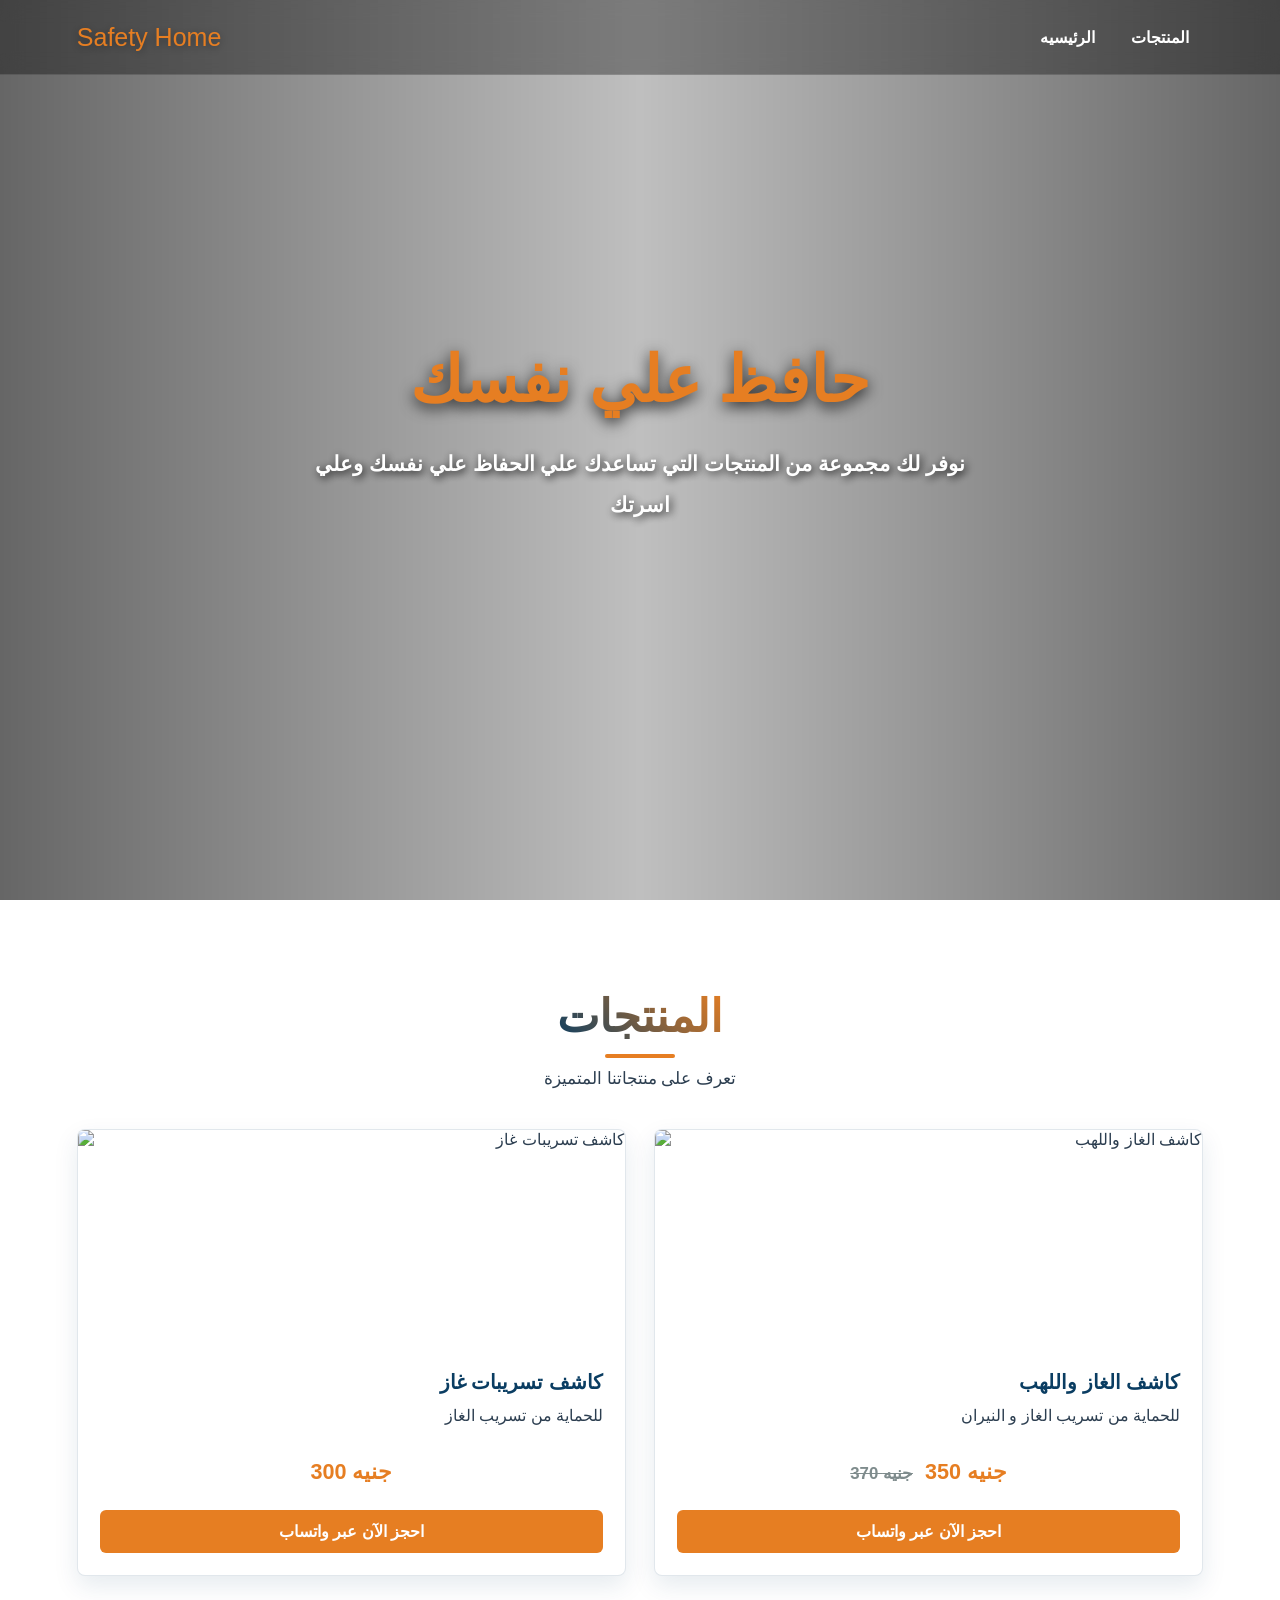
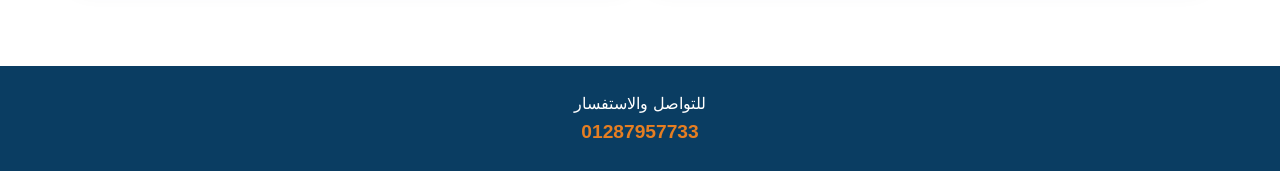
==== index.html @ 970e342b "First commit: add project files" ====
<!DOCTYPE html>
<html lang="en">
<head>
    <meta charset="UTF-8">
    <meta name="viewport" content="width=device-width, initial-scale=1.0">
    <title>protect your self</title>
    <script src="script.js"></script>
    <link rel="stylesheet" href="style.css">

</head>
<body>
    <!-- <============NAVBAR====================> -->
    <header class="navbar">
        <div class="logo">
            Safety Home
        </div>
        <nav>
            <a href="#home">الرئيسيه</a>
            <a href="#product">المنتجات</a>
        </nav>
    </header>
<!-- <========================HOME====================> --> 
<section id="home" class="hero">

    <!-- Slider -->
    <div class="slider-container">

        <div
            class="slide active"
            style="background-image: url('photos/photo_5861603114991948092_y.jpg');">
        </div>

        <div
            class="slide"
            style="background-image: url('photos/ChatGPT Image.png');">
        </div>

        <div
            class="slide"
            style="background-image: url('photos/Gemini_Generated_Image.jpg');">
        </div>

    </div>


    <!-- طبقة شفافة فوق الصور -->
    <div class="hero-overlay"></div>


    <!-- محتوى الـHero -->
    <div class="hero-content">

        <h1>
           حافظ علي نفسك
        </h1>

        <p id="home_page">
            نوفر لك مجموعة من المنتجات التي تساعدك علي الحفاظ علي نفسك وعلي اسرتك 
        </p>

        <!-- <button
            class="cta-btn"
            onclick="bookNow()">
            احجز رحلتك الآن
        </button> -->

    </div>

</section>
<section id="product" class="services-section">
    <div class="products-container">
        <h2>المنتجات</h2>
        <p>تعرف على منتجاتنا المتميزة</p>
        <div class="products-grid">


<!-- 1 -->
        <article class="product-card product-details-trigger" data-details-modal="gas-detector-details" tabindex="0" role="button" aria-label="عرض تفاصيل كاشف تسريبات الغاز">
            <div class="image-box">
                <!-- بدون target="_blank" لكي تفتح في نفس الصفحة -->
                
                    <img class="product-image"
                        src="photos/photo_5861603114991948090_y.jpg"
                        alt="كاشف تسريبات غاز"
                    >
                
            </div>
            <h3>كاشف تسريبات غاز</h3>
            <p>للحماية من تسريب الغاز </p>
            <p class="product-price">300 جنيه</p>
            <button class="booking-button" type="button" data-product="كاشف تسريبات غاز ">
                احجز الآن عبر واتساب
            </button>
        </article>


<!-- 2 -->
        <article class="product-card product-details-trigger" data-details-modal="flame-detector-details" tabindex="0" role="button" aria-label="عرض تفاصيل كاشف الغاز واللهب">
            <div class="image-box">
                <!-- بدون target="_blank" لكي تفتح في نفس الصفحة -->

                    <img class="product-image"
                        src="https://i.pinimg.com/736x/ba/60/87/ba6087c683b5eb94bdec469730662aa5.jpg"
                        alt="كاشف الغاز واللهب"
                    >
            
            </div>
            <h3>كاشف الغاز واللهب</h3>
            <p>للحماية من تسريب الغاز و النيران</p>
            <p class="product-price" dir="rtl">
                <span class="current-price" dir="ltr">350 جنيه</span>
                <del class="old-price" dir="ltr">370 جنيه</del>
            </p>

            <button class="booking-button" type="button" data-product="كاشف تسريبات غاز و اللهب">
                احجز الآن عبر واتساب
            </button>
        </article>

<!-- 3   مؤجل-->
<!--
 <div>
        <article class="product-card">
            <div class="image-box">
                <a href="cars/cars_expensive.html">
                    <img class="product-image"
                        src="https://i.pinimg.com/736x/ba/60/87/ba6087c683b5eb94bdec469730662aa5.jpg"
                        alt="سيارات فخمة"
                    >
                </a>
            </div>
            <h3>كاشف تسريبات غاز</h3>
            <p>مكيفة، سائق محترف، وتوصيل من وإلى المطار.</p>
            <button class="booking-button" type="button" data-product="كاشف تسريبات غاز">
                احجز الآن عبر واتساب
            </button>
        </article>



        <article class="product-card">
            <div class="image-box">
                <a href="cars/cars_expensive.html">
                    <img class="product-image"
                        src="https://i.pinimg.com/736x/ba/60/87/ba6087c683b5eb94bdec469730662aa5.jpg"
                        alt="سيارات فخمة"
                    >
                </a>
            </div>
            <h3>سيارات سيدان فخمة</h3>
            <p>مكيفة، سائق محترف، وتوصيل من وإلى المطار.</p>
            <button class="booking-button" type="button" data-product="سيارات سيدان فخمة">
                احجز الآن عبر واتساب
            </button>
        </article>



        <article class="product-card">
            <div class="image-box">
                <a href="cars/cars_expensive.html">
                    <img class="product-image"
                        src="https://i.pinimg.com/736x/ba/60/87/ba6087c683b5eb94bdec469730662aa5.jpg"
                        alt="سيارات فخمة"
                    >
                </a>
            </div>
            <h3>سيارات سيدان فخمة</h3>
            <p>مكيفة، سائق محترف، وتوصيل من وإلى المطار.</p>
            <button class="booking-button" type="button" data-product="سيارات سيدان فخمة">
                احجز الآن عبر واتساب
            </button>
        </article>


        <article class="product-card">
            <div class="image-box">
                <a href="cars/cars_expensive.html">
                    <img class="product-image"
                        src="https://i.pinimg.com/736x/ba/60/87/ba6087c683b5eb94bdec469730662aa5.jpg"
                        alt="سيارات فخمة"
                    >
                </a>
            </div>
            <h3>سيارات سيدان فخمة</h3>
            <p>مكيفة، سائق محترف، وتوصيل من وإلى المطار.</p>
            <button class="booking-button" type="button" data-product="سيارات سيدان فخمة">
                احجز الآن عبر واتساب
            </button>
        </article>
        </div>
    -->
        </div>
    </div>
</section>

<div class="product-modal" id="gas-detector-details" hidden>
    <div class="product-modal-content" role="dialog" aria-modal="true" aria-labelledby="details-title">
        <button class="modal-close" type="button" aria-label="إغلاق">&times;</button>
        <h2 id="details-title">تفاصيل كاشف تسريبات الغاز</h2>
        <div class="details-images">
            <img class="details-image" src="photos/photo_5861603114991948092_y.jpg" alt="كاشف تسريبات الغاز">
            <img class="details-image" src="photos/photo_5861603114991948091_y.jpg" alt="كاشف تسريبات الغاز">
            <img class="details-image" src="photos/photo_5861603114991948088_y.jpg" alt="كاشف تسريبات الغاز">
        </div>
        <p class="details-description">
            هذا المنتج مصمم للكشف عن تسريبات الغاز في المنزل أو المكتب، ويساعد في الحماية من المخاطر الناتجة عن التسريب.
            <br>
            إذا كنت تحتاج إلى إضافة أي ميزة أو تعديل، يمكنك طلب ما تريده، وإن شاء الله سننفذه لك.
        </p>
        
        <button class="booking-button" type="button" data-product="كاشف تسريبات غاز">احجز الآن عبر واتساب</button>
    </div>
</div>

<div class="product-modal" id="flame-detector-details" hidden>
    <div class="product-modal-content" role="dialog" aria-modal="true" aria-labelledby="flame-details-title">
        <button class="modal-close" type="button" aria-label="إغلاق">&times;</button>
        <h2 id="flame-details-title">تفاصيل كاشف الغاز واللهب</h2>
        <div class="details-images">
            <img class="details-image" src="photos/photo_5861603114991948090_y.jpg" alt="كاشف الغاز واللهب">
            <img class="details-image" src="photos/photo_5861603114991948091_y.jpg" alt="كاشف الغاز واللهب">
            <img class="details-image" src="photos/photo_5861603114991948088_y.jpg" alt="كاشف الغاز واللهب">
        </div>
        <p class="details-description">
            هذا المنتج يساعد على اكتشاف تسريبات الغاز ووجود اللهب، مما يوفر حماية إضافية للمنزل والأسرة.
            <br>
            إذا كنت تحتاج إلى إضافة أي ميزة أو تعديل، يمكنك طلب ما تريده، وإن شاء الله سننفذه لك.
  
        </p>
        <button class="booking-button" type="button" data-product="كاشف الغاز واللهب">احجز الآن عبر واتساب</button>
    </div>
</div>






<footer>
    <p>للتواصل والاستفسار</p>
    <a href="tel:+201287957733">01287957733</a>
</footer>



</body>
</html>
---- style.css ----
:root {
    --primary-blue: #0A3D62;
    --primary-dark: #062A43;
    --accent-orange: #E67E22;
    --text-dark: #2C3E50;
    --bg-white: #FFFFFF;
    --transition: all 0.35s ease;
}

/* =========================================================
   1. Global Reset and Base Styles
========================================================= */

* {
    margin: 0;
    padding: 0;
    box-sizing: border-box;
}

html {
    scroll-behavior: smooth;
    scroll-padding-top: 80px;
}

body {
    font-family: 'Cairo', sans-serif;
    background-color: var(--bg-white);
    color: var(--text-dark);
    overflow-x: hidden;
}

/* =========================================================
   2. Navbar
========================================================= */

.navbar {
    position: fixed;
    top: 0;
    left: 0;
    z-index: 1000;
    width: 100%;
    min-height: 75px;
    padding: 12px 6%;
    display: flex;
    align-items: center;
    justify-content: space-between;
    background: rgba(0, 0, 0, 0.35);
    backdrop-filter: blur(10px);
    -webkit-backdrop-filter: blur(10px);
    border-bottom: 1px solid rgba(255, 255, 255, 0.12);
    transition: var(--transition);
}

@font-face {
    font-family: 'HijonHigh';
    src: url('font/mcs-hijon-high.ttf') format('truetype');
}

.logo {
    font-family: 'HijonHigh', sans-serif;
    font-size: 25px;
    color: var(--accent-orange);
    text-shadow: 0 2px 10px rgba(0, 0, 0, 0.4);
}

.navbar nav {
    display: flex;
    align-items: center;
    gap: 8px;
}

.navbar nav a {
    position: relative;
    padding: 8px 14px;
    color: white;
    font-size: 16px;
    font-weight: 600;
    text-decoration: none;
    transition: var(--transition);
}

.navbar nav a::after {
    content: "";
    position: absolute;
    right: 50%;
    bottom: 0;
    width: 0;
    height: 2px;
    background: var(--accent-orange);
    transform: translateX(50%);
    transition: var(--transition);
}

.navbar nav a:hover {
    color: var(--accent-orange);
    transform: translateY(-2px);
}

.navbar nav a:hover::after {
    width: 70%;
}

/* =========================================================
   3. Hero and Image Slider
========================================================= */

.hero {
    position: relative;
    width: 100%;
    height: 100vh;
    min-height: 650px;
    display: flex;
    align-items: center;
    justify-content: center;
    overflow: hidden;
    color: white;
    text-align: center;
}

.slider-container,
.slide,
.hero-overlay {
    position: absolute;
    inset: 0;
    width: 100%;
    height: 100%;
}

.slider-container {
    z-index: 0;
}

.slide {
    background-size: cover;
    background-position: center;
    opacity: 0;
    transform: scale(1.05);
    animation: heroSlideshow 36s infinite;
    will-change: opacity, transform;
}

/* Slider image order */
.slide:nth-child(1) {
    background-image: url("photos/photo_5861603114991948092_y.jpg");
    animation-delay: 0s;
}

.slide:nth-child(2) {
    background-image: url("photos/ChatGPT Image.png");
    animation-delay: 12s;
}

.slide:nth-child(3) {
    background-image: url("photos/Gemini_Generated.jpg");
    animation-delay: 24s;
}

.hero-overlay {
    z-index: 1;
    background: linear-gradient(
        90deg,
        rgba(0, 0, 0, 0.60),
        rgba(0, 0, 0, 0.25),
        rgba(0, 0, 0, 0.60)
    );
}

@keyframes heroSlideshow {
    0% {
        opacity: 1;
        transform: scale(1.05);
    }

    5%,
    30% {
        opacity: 1;
    }

    30% {
        transform: scale(1);
    }

    36%,
    100% {
        opacity: 0;
    }

    36% {
        transform: scale(1.05);
    }
}

/* Hero text */
.hero-content {
    position: relative;
    z-index: 2;
    width: min(850px, 90%);
    padding: 30px;
}

.hero-content h1 {
    margin-bottom: 20px;
    color: var(--accent-orange);
    font-size: clamp(2.3rem, 5vw, 4.5rem);
    font-weight: 800;
    line-height: 1.3;
    text-shadow: 0 4px 15px rgba(0, 0, 0, 0.8);
    animation: heroTitle 1s ease forwards;
}

.hero-content #home_page {
    max-width: 700px;
    margin: 0 auto 35px;
    color: white;
    font-size: clamp(1rem, 2vw, 1.3rem);
    font-weight: 600;
    line-height: 2;
    text-shadow: 2px 2px 8px rgba(0, 0, 0, 0.9);
}

@keyframes heroTitle {
    from {
        opacity: 0;
        transform: translateY(30px);
    }

    to {
        opacity: 1;
        transform: translateY(0);
    }
}

/* =========================================================
   4. Optional CTA Button
========================================================= */

.cta-btn {
    position: relative;
    overflow: hidden;
    padding: 15px 35px;
    border: 0;
    border-radius: 50px;
    outline: 0;
    background: var(--accent-orange);
    color: var(--primary-dark);
    font: 800 18px 'Cairo', sans-serif;
    cursor: pointer;
    box-shadow: 0 8px 25px rgba(0, 0, 0, 0.3);
    transition: var(--transition);
}

.cta-btn:hover {
    background: #F39C12;
    transform: translateY(-4px) scale(1.03);
}

/* =========================================================
   5. Products Section
========================================================= */

.services-section {
    padding: 90px 6%;
    background: var(--bg-white);
    text-align: center;
}

.products-container {
    max-width: 1180px;
    margin: 0 auto;
}

.services-section h2 {
    position: relative;
    display: inline-block;
    margin-bottom: 55px;
    background: linear-gradient(45deg, var(--primary-blue), var(--accent-orange));
    background-clip: text;
    color: transparent;
    font-size: clamp(2rem, 4vw, 2.8rem);
    font-weight: 800;
    -webkit-background-clip: text;
    -webkit-text-fill-color: transparent;
}

.services-section h2::after {
    content: "";
    position: absolute;
    right: 50%;
    bottom: -15px;
    width: 70px;
    height: 4px;
    border-radius: 20px;
    background: var(--accent-orange);
    transform: translateX(50%);
}

.products-container > p {
    margin: -30px 0 40px;
    color: var(--text-dark);
    font-size: 1.05rem;
}

.products-grid {
    display: grid;
    grid-template-columns: repeat(2, minmax(0, 1fr));
    gap: 28px;
}

.product-card {
    overflow: hidden;
    border: 1px solid rgba(10, 61, 98, 0.12);
    border-radius: 8px;
    background: #fff;
    text-align: right;
    box-shadow: 0 10px 25px rgba(10, 61, 98, 0.1);
    transition: var(--transition);
}

.product-card:hover {
    box-shadow: 0 16px 32px rgba(10, 61, 98, 0.18);
    transform: translateY(-6px);
}

.image-box {
    height: 220px;
    overflow: hidden;
}

.image-box a,
.product-image {
    display: block;
    width: 100%;
    height: 100%;
}

.product-image {
    object-fit: cover;
    transition: var(--transition);
}

.product-card:hover .product-image {
    transform: scale(1.05);
}

.product-card h3,
.product-card p {
    padding-inline: 22px;
}

.product-card h3 {
    margin: 20px 0 8px;
    color: var(--primary-blue);
    font-size: 1.25rem;
}

.product-card p {
    margin-bottom: 22px;
    color: var(--text-dark);
    line-height: 1.8;
}

.product-card .product-price {
    display: flex;
    align-items: baseline;
    justify-content: center;
    gap: 12px;
    margin: 0 0 18px;
    color: var(--accent-orange);
    font-size: 1.35rem;
    font-weight: 800;
}

.product-card .old-price {
    color: #7f8c8d;
    font-size: 1.05rem;
    font-weight: 600;
}

.product-card .current-price {
    color: var(--accent-orange);
    font-size: 1.35rem;
    font-weight: 800;
}

/* WhatsApp booking button */
.booking-button {
    display: block;
    width: calc(100% - 44px);
    margin: 0 22px 22px;
    padding: 12px 16px;
    border: 0;
    border-radius: 6px;
    background: var(--accent-orange);
    color: #fff;
    font: inherit;
    font-weight: 700;
    cursor: pointer;
    transition: var(--transition);
}

.booking-button:hover {
    background: #F39C12;
    transform: translateY(-2px);
}

.booking-button:focus-visible,
.product-details-trigger:focus-visible {
    outline: 3px solid rgba(230, 126, 34, 0.35);
    outline-offset: 3px;
}

.product-details-trigger {
    cursor: pointer;
}

/* =========================================================
   6. Product Details Modal
========================================================= */

.product-modal {
    position: fixed;
    inset: 0;
    z-index: 2000;
    display: grid;
    place-items: center;
    padding: 24px;
    background: rgba(0, 0, 0, 0.68);
}

.product-modal[hidden] {
    display: none;
}

.product-modal-content {
    position: relative;
    width: min(900px, 100%);
    max-height: 90vh;
    overflow-y: auto;
    padding: 32px;
    border-radius: 8px;
    background: #fff;
    text-align: right;
}

.product-modal-content h2 {
    margin-bottom: 24px;
    color: var(--primary-blue);
}

.modal-close {
    position: absolute;
    top: 12px;
    left: 16px;
    border: 0;
    background: transparent;
    color: var(--primary-blue);
    font-size: 32px;
    line-height: 1;
    cursor: pointer;
}

.details-images {
    display: grid;
    grid-template-columns: repeat(3, 1fr);
    gap: 16px;
}

.details-image {
    display: block;
    width: 100%;
    height: 180px;
    border-radius: 6px;
    object-fit: cover;
}

.details-description {
    min-height: 120px;
    margin-top: 24px;
    padding: 18px;
    border: 1px dashed rgba(10, 61, 98, 0.35);
    border-radius: 6px;
    color: var(--text-dark);
    line-height: 1.9;
}

/* =========================================================
   7. Footer
========================================================= */

footer {
    padding: 28px 6%;
    background: var(--primary-blue);
    color: #fff;
    text-align: center;
}

footer p {
    margin-bottom: 8px;
}

footer a {
    color: var(--accent-orange);
    font-size: 1.2rem;
    font-weight: 800;
    text-decoration: none;
}

footer a:hover {
    color: #F39C12;
}

/* =========================================================
   8. Mobile Layout
========================================================= */

@media (max-width: 600px) {
    .services-section {
        padding: 65px 5%;
    }

    .products-grid {
        grid-template-columns: 1fr;
    }

    .image-box {
        height: 200px;
    }

    .product-modal-content {
        padding: 28px 18px 20px;
    }

    .details-images {
        grid-template-columns: 1fr;
    }

    .details-image {
        height: 140px;
    }
}
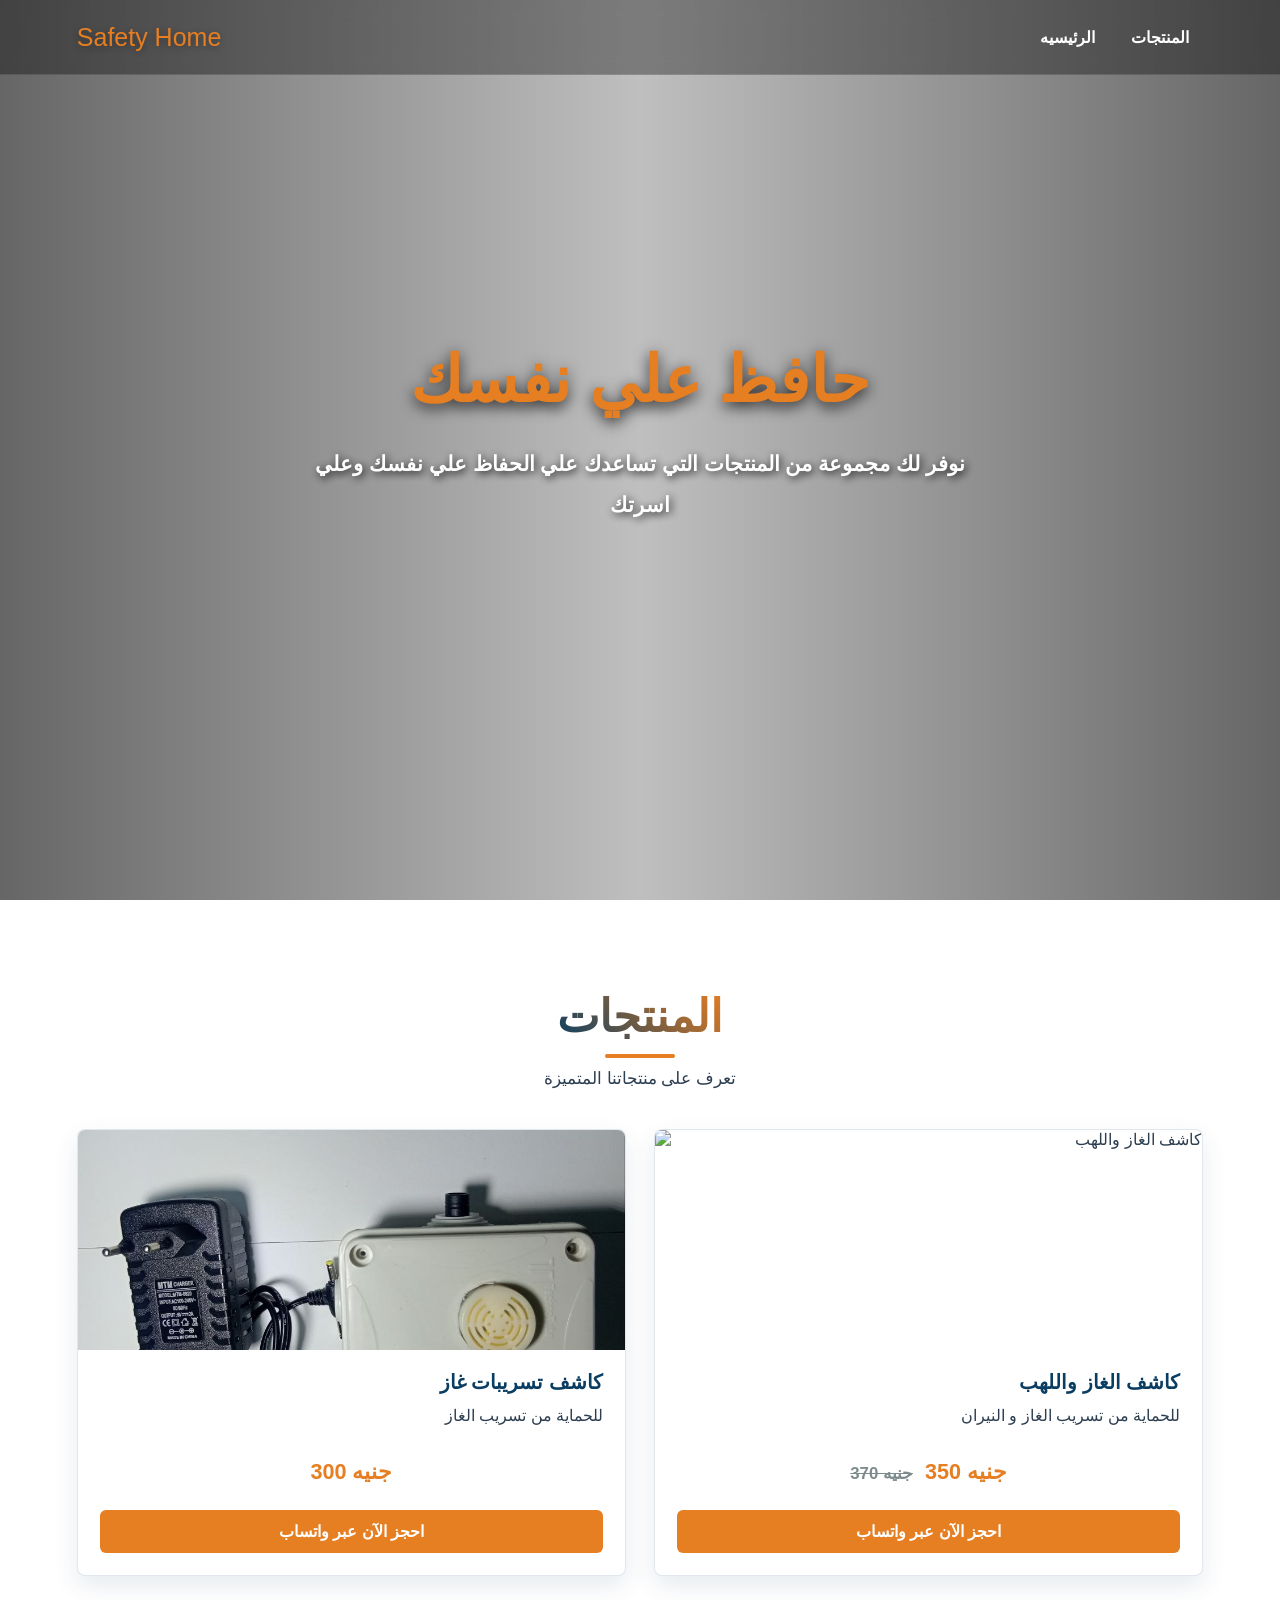
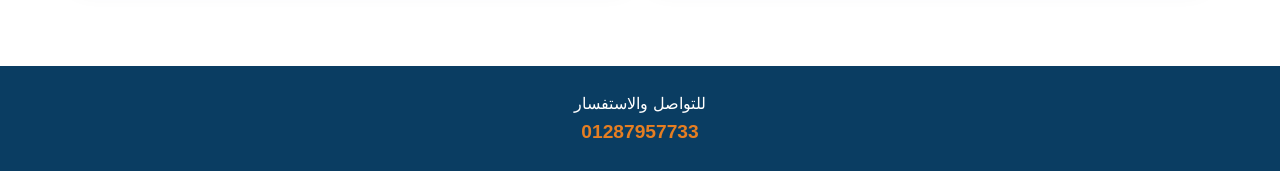
==== commit 742368bd: "Fix image paths" ====
--- a/index.html
+++ b/index.html
@@ -27,17 +27,17 @@
 
         <div
             class="slide active"
-            style="background-image: url('photos/photo_5861603114991948092_y.jpg');">
+            style="background-image: url('first_product/photo_5861603114991948092_y.jpg');">
         </div>
 
         <div
             class="slide"
-            style="background-image: url('photos/ChatGPT Image.png');">
+            style="background-image: url('first_product/ChatGPT Image.png');">
         </div>
 
         <div
             class="slide"
-            style="background-image: url('photos/Gemini_Generated_Image.jpg');">
+            style="background-image: url('first_product/Gemini_Generated.jpg');">
         </div>
 
     </div>
@@ -80,7 +80,7 @@
                 <!-- بدون target="_blank" لكي تفتح في نفس الصفحة -->
                 
                     <img class="product-image"
-                        src="photos/photo_5861603114991948090_y.jpg"
+                        src="first_product/photo_5861603114991948090_y.jpg"
                         alt="كاشف تسريبات غاز"
                     >
                 
@@ -199,9 +199,9 @@
         <button class="modal-close" type="button" aria-label="إغلاق">&times;</button>
         <h2 id="details-title">تفاصيل كاشف تسريبات الغاز</h2>
         <div class="details-images">
-            <img class="details-image" src="photos/photo_5861603114991948092_y.jpg" alt="كاشف تسريبات الغاز">
-            <img class="details-image" src="photos/photo_5861603114991948091_y.jpg" alt="كاشف تسريبات الغاز">
-            <img class="details-image" src="photos/photo_5861603114991948088_y.jpg" alt="كاشف تسريبات الغاز">
+            <img class="details-image" src="first_product/photo_5861603114991948092_y.jpg" alt="كاشف تسريبات الغاز">
+            <img class="details-image" src="first_product/photo_5861603114991948091_y.jpg" alt="كاشف تسريبات الغاز">
+            <img class="details-image" src="first_product/photo_5861603114991948088_y.jpg" alt="كاشف تسريبات الغاز">
         </div>
         <p class="details-description">
             هذا المنتج مصمم للكشف عن تسريبات الغاز في المنزل أو المكتب، ويساعد في الحماية من المخاطر الناتجة عن التسريب.
@@ -218,9 +218,9 @@
         <button class="modal-close" type="button" aria-label="إغلاق">&times;</button>
         <h2 id="flame-details-title">تفاصيل كاشف الغاز واللهب</h2>
         <div class="details-images">
-            <img class="details-image" src="photos/photo_5861603114991948090_y.jpg" alt="كاشف الغاز واللهب">
-            <img class="details-image" src="photos/photo_5861603114991948091_y.jpg" alt="كاشف الغاز واللهب">
-            <img class="details-image" src="photos/photo_5861603114991948088_y.jpg" alt="كاشف الغاز واللهب">
+            <img class="details-image" src="first_product/photo_5861603114991948090_y.jpg" alt="كاشف الغاز واللهب">
+            <img class="details-image" src="first_product/photo_5861603114991948091_y.jpg" alt="كاشف الغاز واللهب">
+            <img class="details-image" src="first_product/photo_5861603114991948088_y.jpg" alt="كاشف الغاز واللهب">
         </div>
         <p class="details-description">
             هذا المنتج يساعد على اكتشاف تسريبات الغاز ووجود اللهب، مما يوفر حماية إضافية للمنزل والأسرة.
--- a/style.css
+++ b/style.css
@@ -141,17 +141,17 @@
 
 /* Slider image order */
 .slide:nth-child(1) {
-    background-image: url("photos/photo_5861603114991948092_y.jpg");
+    background-image: url("first_product/photo_5861603114991948092_y.jpg");
     animation-delay: 0s;
 }
 
 .slide:nth-child(2) {
-    background-image: url("photos/ChatGPT Image.png");
+    background-image: url("first_product/ChatGPT Image.png");
     animation-delay: 12s;
 }
 
 .slide:nth-child(3) {
-    background-image: url("photos/Gemini_Generated.jpg");
+    background-image: url("first_product/Gemini_Generated.jpg");
     animation-delay: 24s;
 }
 
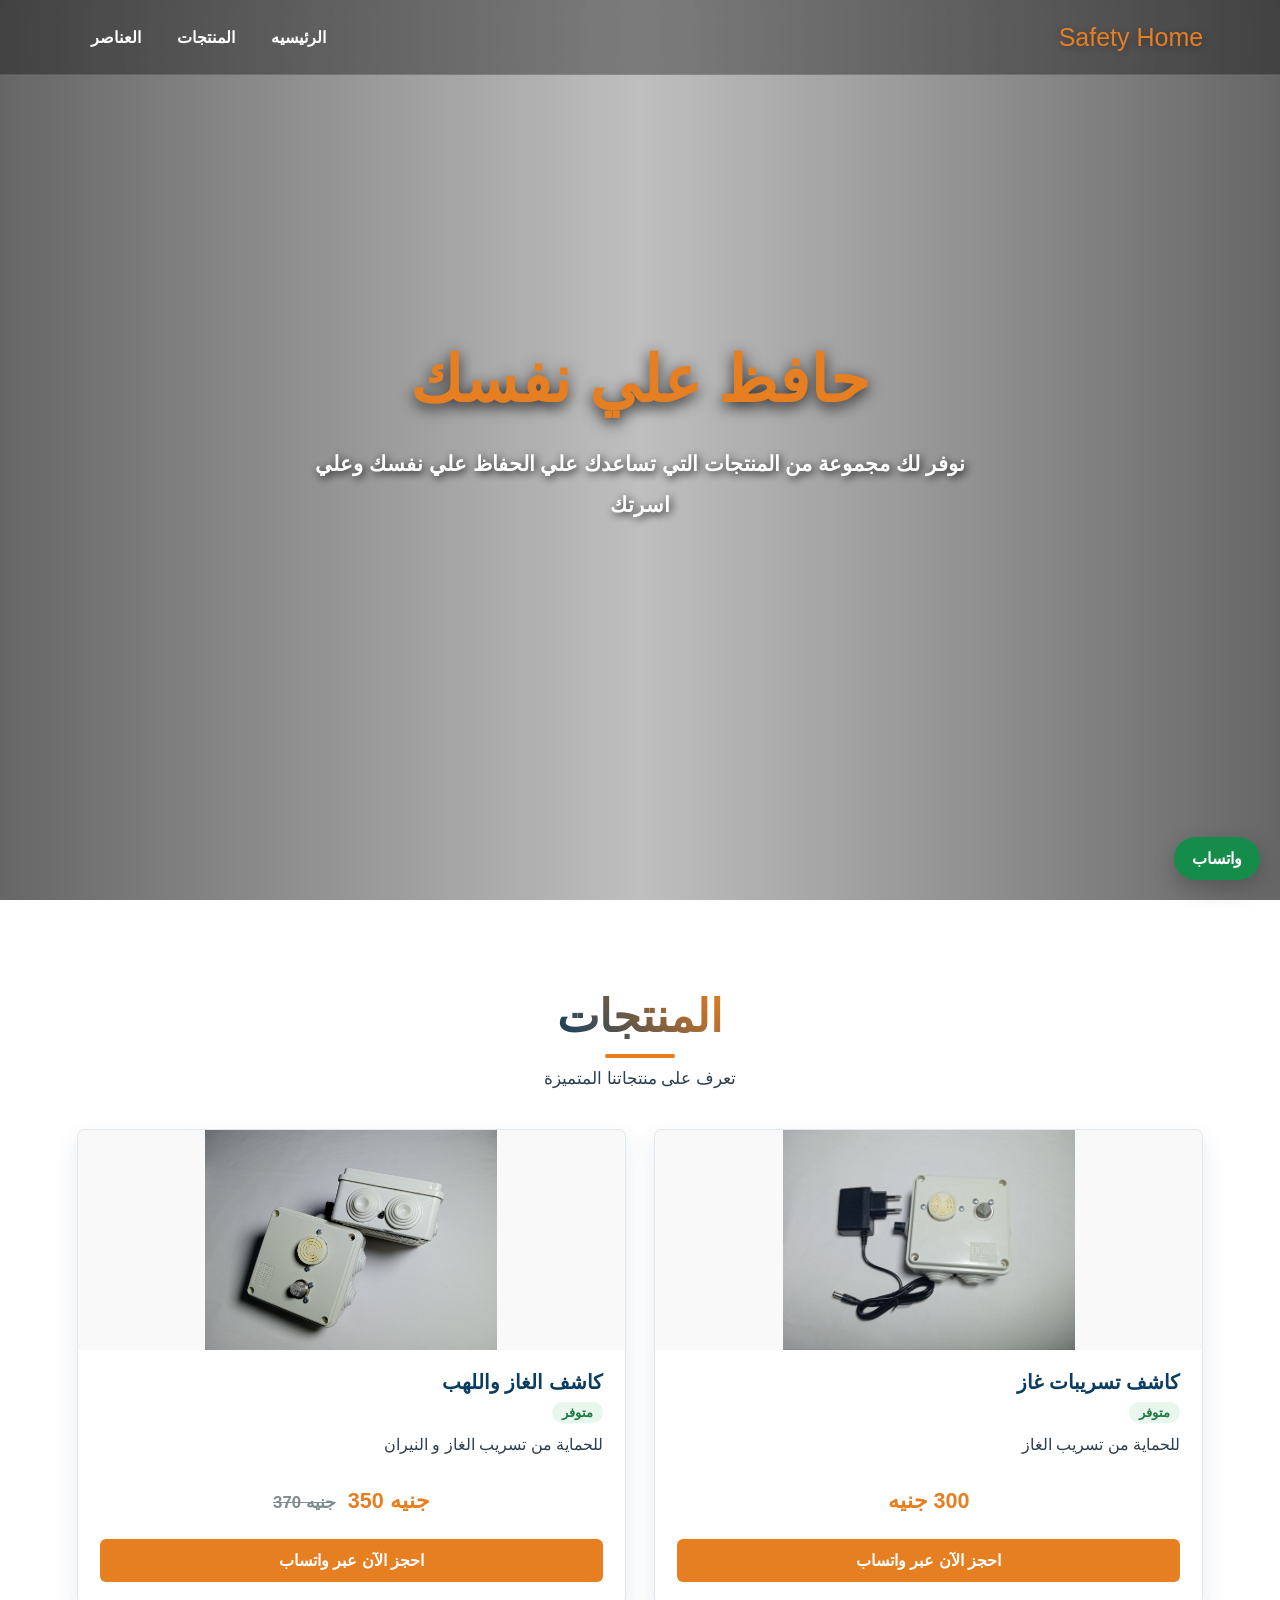
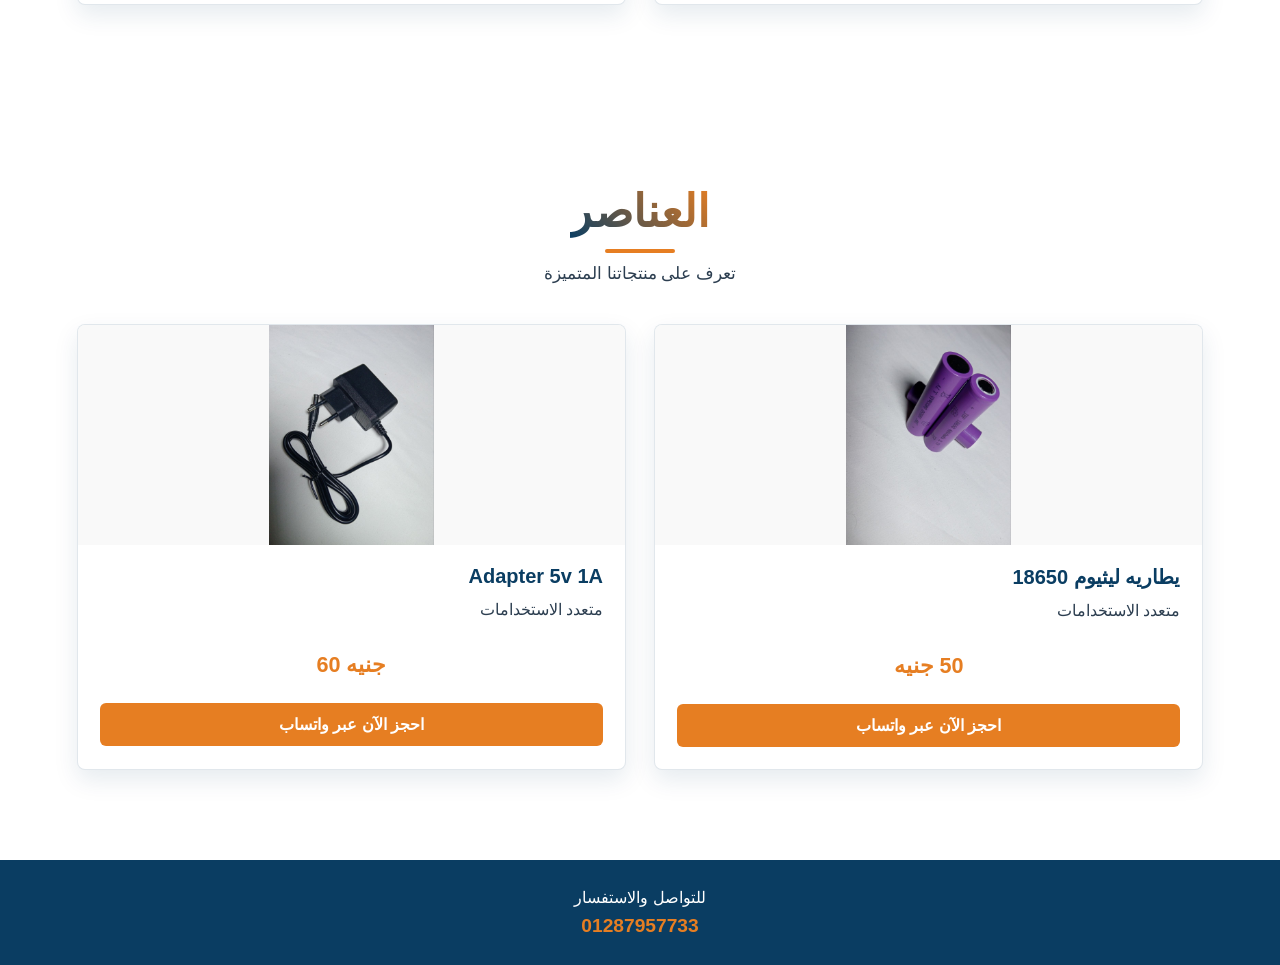
==== commit bde47bc8: "Add product details layout, image fixes, and placement instructions" ====
--- a/index.html
+++ b/index.html
@@ -1,5 +1,5 @@
 <!DOCTYPE html>
-<html lang="en">
+<html lang="ar" dir="rtl">
 <head>
     <meta charset="UTF-8">
     <meta name="viewport" content="width=device-width, initial-scale=1.0">
@@ -17,6 +17,7 @@
         <nav>
             <a href="#home">الرئيسيه</a>
             <a href="#product">المنتجات</a>
+            <a href="#component">العناصر</a>
         </nav>
     </header>
 <!-- <========================HOME====================> --> 
@@ -75,17 +76,19 @@
 
 
 <!-- 1 -->
-        <article class="product-card product-details-trigger" data-details-modal="gas-detector-details" tabindex="0" role="button" aria-label="عرض تفاصيل كاشف تسريبات الغاز">
+        <article class="product-card product-details-trigger" data-page-url="gas-detector.html" data-details-page="product-details.html?product=gas-detector" tabindex="0" role="button" aria-label="عرض تفاصيل كاشف تسريبات الغاز">
             <div class="image-box">
                 <!-- بدون target="_blank" لكي تفتح في نفس الصفحة -->
                 
                     <img class="product-image"
-                        src="first_product/photo_5861603114991948090_y.jpg"
+                        src="photos_general/photo_5875012110264242319_y.jpg"
+                        loading="lazy"
                         alt="كاشف تسريبات غاز"
                     >
                 
             </div>
             <h3>كاشف تسريبات غاز</h3>
+            <span class="stock-badge">متوفر</span>
             <p>للحماية من تسريب الغاز </p>
             <p class="product-price">300 جنيه</p>
             <button class="booking-button" type="button" data-product="كاشف تسريبات غاز ">
@@ -95,17 +98,19 @@
 
 
 <!-- 2 -->
-        <article class="product-card product-details-trigger" data-details-modal="flame-detector-details" tabindex="0" role="button" aria-label="عرض تفاصيل كاشف الغاز واللهب">
+        <article class="product-card product-details-trigger" data-page-url="flame-detector.html" data-details-page="product-details.html?product=flame-detector" tabindex="0" role="button" aria-label="عرض تفاصيل كاشف الغاز واللهب">
             <div class="image-box">
                 <!-- بدون target="_blank" لكي تفتح في نفس الصفحة -->
 
                     <img class="product-image"
-                        src="https://i.pinimg.com/736x/ba/60/87/ba6087c683b5eb94bdec469730662aa5.jpg"
+                        src="photos_general/IMG20260921011718.jpg"
+                        loading="lazy"
                         alt="كاشف الغاز واللهب"
                     >
             
             </div>
             <h3>كاشف الغاز واللهب</h3>
+            <span class="stock-badge">متوفر</span>
             <p>للحماية من تسريب الغاز و النيران</p>
             <p class="product-price" dir="rtl">
                 <span class="current-price" dir="ltr">350 جنيه</span>
@@ -193,6 +198,73 @@
         </div>
     </div>
 </section>
+
+
+
+
+<section id="component" class="services-section">
+    <div class="products-container">
+        <h2>العناصر</h2>
+        <p>تعرف على منتجاتنا المتميزة</p>
+        <div class="products-grid">
+
+
+            
+<!-- 1 -->
+        <article class="product-card">
+            <div class="image-box">
+                <!-- بدون target="_blank" لكي تفتح في نفس الصفحة -->
+                
+                    <img class="product-image"
+                        src="photos_general/batteries/photo_5875012110264242312_y.jpg"
+                        loading="lazy"
+                        alt="يطاريه ليثيوم 18650"
+                    >
+                
+            </div>
+            <h3>يطاريه ليثيوم 18650</h3>
+            <p>متعدد الاستخدامات</p>
+            <p class="product-price">50 جنيه</p>
+            <button class="booking-button" type="button" data-product="بطارية ليثيوم 18650">
+                احجز الآن عبر واتساب
+            </button>
+        </article>
+
+
+<!-- 2 -->
+        <article class="product-card">
+            <div class="image-box">
+                <!-- بدون target="_blank" لكي تفتح في نفس الصفحة -->
+
+                    <img class="product-image"
+                        src="photos_general/photo_5875012110264242307_y.jpg"
+                        loading="lazy"
+                        alt="Adapter 5v 1A"
+                    >
+            
+            </div>
+            <h3>Adapter 5v 1A</h3>
+            <p>متعدد الاستخدامات</p>
+            <p class="product-price" dir="rtl">
+                <span class="current-price" dir="ltr">60 جنيه</span>
+            </p>
+
+            <button class="booking-button" type="button" data-product="Adapter 5v 1A">
+                احجز الآن عبر واتساب
+            </button>
+        </article>
+
+
+
+
+        </div>
+    </div>
+</section>
+
+
+
+
+
 
 <div class="product-modal" id="gas-detector-details" hidden>
     <div class="product-modal-content" role="dialog" aria-modal="true" aria-labelledby="details-title">
@@ -203,11 +275,42 @@
             <img class="details-image" src="first_product/photo_5861603114991948091_y.jpg" alt="كاشف تسريبات الغاز">
             <img class="details-image" src="first_product/photo_5861603114991948088_y.jpg" alt="كاشف تسريبات الغاز">
         </div>
+        <div class="whatsapp-reviews-gallery" aria-label="صور مراجعات واتساب">
+            <img class="whatsapp-review-image" src="first_product/review-1.jpg" alt="مراجعة واتساب عن كاشف تسريبات الغاز">
+            <img class="whatsapp-review-image" src="first_product/review-2.jpg" alt="مراجعة واتساب عن كاشف تسريبات الغاز">
+            <img class="whatsapp-review-image" src="first_product/review-3.jpg" alt="مراجعة واتساب عن كاشف تسريبات الغاز">
+        </div>
         <p class="details-description">
             هذا المنتج مصمم للكشف عن تسريبات الغاز في المنزل أو المكتب، ويساعد في الحماية من المخاطر الناتجة عن التسريب.
             <br>
             إذا كنت تحتاج إلى إضافة أي ميزة أو تعديل، يمكنك طلب ما تريده، وإن شاء الله سننفذه لك.
         </p>
+
+        <section class="reviews-section" data-review-product="gas-detector" aria-labelledby="gas-reviews-title">
+            <h3 id="gas-reviews-title">آراء العملاء</h3>
+            <div class="reviews-list" aria-live="polite"></div>
+            <form class="review-form">
+                <label>
+                    الاسم
+                    <input type="text" name="reviewer" maxlength="40" required>
+                </label>
+                <label>
+                    التقييم
+                    <select name="rating" required>
+                        <option value="5">5 نجوم</option>
+                        <option value="4">4 نجوم</option>
+                        <option value="3">3 نجوم</option>
+                        <option value="2">نجمتان</option>
+                        <option value="1">نجمة واحدة</option>
+                    </select>
+                </label>
+                <label>
+                    رأيك في المنتج
+                    <textarea name="comment" rows="3" maxlength="300" required></textarea>
+                </label>
+                <button class="review-submit" type="submit">إضافة المراجعة</button>
+            </form>
+        </section>
         
         <button class="booking-button" type="button" data-product="كاشف تسريبات غاز">احجز الآن عبر واتساب</button>
     </div>
@@ -222,12 +325,42 @@
             <img class="details-image" src="first_product/photo_5861603114991948091_y.jpg" alt="كاشف الغاز واللهب">
             <img class="details-image" src="first_product/photo_5861603114991948088_y.jpg" alt="كاشف الغاز واللهب">
         </div>
+        <div class="whatsapp-reviews-gallery" aria-label="صور مراجعات واتساب">
+            <img class="whatsapp-review-image" src="first_product/review-1.jpg" alt="مراجعة واتساب عن كاشف الغاز واللهب">
+            <img class="whatsapp-review-image" src="first_product/review-2.jpg" alt="مراجعة واتساب عن كاشف الغاز واللهب">
+            <img class="whatsapp-review-image" src="first_product/review-3.jpg" alt="مراجعة واتساب عن كاشف الغاز واللهب">
+        </div>
         <p class="details-description">
             هذا المنتج يساعد على اكتشاف تسريبات الغاز ووجود اللهب، مما يوفر حماية إضافية للمنزل والأسرة.
             <br>
             إذا كنت تحتاج إلى إضافة أي ميزة أو تعديل، يمكنك طلب ما تريده، وإن شاء الله سننفذه لك.
   
         </p>
+        <section class="reviews-section" data-review-product="flame-detector" aria-labelledby="flame-reviews-title">
+            <h3 id="flame-reviews-title">آراء العملاء</h3>
+            <div class="reviews-list" aria-live="polite"></div>
+            <form class="review-form">
+                <label>
+                    الاسم
+                    <input type="text" name="reviewer" maxlength="40" required>
+                </label>
+                <label>
+                    التقييم
+                    <select name="rating" required>
+                        <option value="5">5 نجوم</option>
+                        <option value="4">4 نجوم</option>
+                        <option value="3">3 نجوم</option>
+                        <option value="2">نجمتان</option>
+                        <option value="1">نجمة واحدة</option>
+                    </select>
+                </label>
+                <label>
+                    رأيك في المنتج
+                    <textarea name="comment" rows="3" maxlength="300" required></textarea>
+                </label>
+                <button class="review-submit" type="submit">إضافة المراجعة</button>
+            </form>
+        </section>
         <button class="booking-button" type="button" data-product="كاشف الغاز واللهب">احجز الآن عبر واتساب</button>
     </div>
 </div>
@@ -242,6 +375,8 @@
     <a href="tel:+201287957733">01287957733</a>
 </footer>
 
+<a class="floating-whatsapp" href="https://wa.me/201287957733" target="_blank" rel="noopener noreferrer" aria-label="تواصل معنا عبر واتساب">واتساب</a>
+
 
 
 </body>
--- a/style.css
+++ b/style.css
@@ -322,8 +322,14 @@
 }
 
 .image-box {
+    /* اظبط شغلك عشان احبك */
+    width: 100%;
     height: 220px;
     overflow: hidden;
+    display: flex;
+    align-items: center;
+    justify-content: center;
+    background-color: #f9f9f9;
 }
 
 .image-box a,
@@ -334,7 +340,7 @@
 }
 
 .product-image {
-    object-fit: cover;
+    object-fit: contain;
     transition: var(--transition);
 }
 
@@ -351,6 +357,17 @@
     margin: 20px 0 8px;
     color: var(--primary-blue);
     font-size: 1.25rem;
+}
+
+.stock-badge {
+    display: inline-block;
+    margin: 0 22px 8px;
+    padding: 3px 10px;
+    border-radius: 999px;
+    background: #e8f6ee;
+    color: #1f7a45;
+    font-size: 0.82rem;
+    font-weight: 700;
 }
 
 .product-card p {
@@ -413,6 +430,24 @@
     cursor: pointer;
 }
 
+.floating-whatsapp {
+    position: fixed;
+    right: 20px;
+    bottom: 20px;
+    z-index: 2100;
+    padding: 12px 18px;
+    border-radius: 999px;
+    background: #168c4b;
+    color: #fff;
+    font-weight: 800;
+    text-decoration: none;
+    box-shadow: 0 8px 22px rgba(0, 0, 0, 0.22);
+}
+
+.floating-whatsapp:hover {
+    background: #0f6f3a;
+}
+
 /* =========================================================
    6. Product Details Modal
 ========================================================= */
@@ -483,6 +518,96 @@
     line-height: 1.9;
 }
 
+.reviews-section {
+    margin: 24px 0;
+    padding: 22px;
+    border: 1px solid rgba(10, 61, 98, 0.15);
+    border-radius: 6px;
+    background: #f8fafb;
+}
+
+.reviews-section h3 {
+    margin-bottom: 16px;
+    color: var(--primary-blue);
+    font-size: 1.3rem;
+}
+
+.reviews-list {
+    display: grid;
+    gap: 12px;
+    margin-bottom: 20px;
+}
+
+.review-item {
+    padding: 14px;
+    border-right: 3px solid var(--accent-orange);
+    background: #fff;
+}
+
+.review-header {
+    display: flex;
+    align-items: center;
+    justify-content: space-between;
+    gap: 12px;
+    margin-bottom: 6px;
+}
+
+.review-rating {
+    color: var(--accent-orange);
+    letter-spacing: 0;
+}
+
+.review-item p,
+.no-reviews {
+    margin: 0;
+    color: var(--text-dark);
+    line-height: 1.8;
+}
+
+.review-form {
+    display: grid;
+    gap: 12px;
+}
+
+.review-form label {
+    display: grid;
+    gap: 6px;
+    color: var(--primary-blue);
+    font-weight: 700;
+}
+
+.review-form input,
+.review-form select,
+.review-form textarea {
+    width: 100%;
+    padding: 10px 12px;
+    border: 1px solid rgba(10, 61, 98, 0.2);
+    border-radius: 4px;
+    background: #fff;
+    color: var(--text-dark);
+    font: inherit;
+}
+
+.review-form textarea {
+    resize: vertical;
+}
+
+.review-submit {
+    justify-self: start;
+    padding: 10px 18px;
+    border: 0;
+    border-radius: 4px;
+    background: var(--primary-blue);
+    color: #fff;
+    font: inherit;
+    font-weight: 700;
+    cursor: pointer;
+}
+
+.review-submit:hover {
+    background: var(--primary-dark);
+}
+
 /* =========================================================
    7. Footer
 ========================================================= */
@@ -509,6 +634,113 @@
     color: #F39C12;
 }
 
+/* Product details page */
+.details-page {
+    min-height: 100vh;
+    background: #f4f7f8;
+}
+
+.details-navbar {
+    position: relative;
+    background: var(--primary-dark);
+}
+
+.back-link {
+    color: #fff;
+    font-weight: 700;
+    text-decoration: none;
+}
+
+.back-link:hover {
+    color: var(--accent-orange);
+}
+
+.product-details-page {
+    width: min(1050px, 92%);
+    margin: 0 auto;
+    padding: 70px 0;
+}
+
+.details-page-header {
+    margin-bottom: 35px;
+    text-align: center;
+}
+
+.details-eyebrow {
+    margin-bottom: 8px;
+    color: var(--accent-orange);
+    font-weight: 800;
+}
+
+.details-page-header h1 {
+    margin-bottom: 12px;
+    color: var(--primary-blue);
+    font-size: clamp(2rem, 5vw, 3.4rem);
+}
+
+.details-page-header p:last-child {
+    font-size: 1.1rem;
+    line-height: 1.9;
+}
+
+.details-page-section {
+    margin-bottom: 28px;
+    padding: 28px;
+    border-radius: 8px;
+    background: #fff;
+    box-shadow: 0 10px 25px rgba(10, 61, 98, 0.08);
+}
+
+.details-page-section h2 {
+    margin-bottom: 20px;
+    color: var(--primary-blue);
+}
+
+.product-gallery,
+.whatsapp-reviews-gallery {
+    display: grid;
+    grid-template-columns: repeat(auto-fit, minmax(200px, 1fr));
+    gap: 15px;
+    margin-top: 15px;
+}
+
+.product-gallery-image,
+.whatsapp-review-image {
+    width: 100%;
+    height: 220px;
+    object-fit: cover;
+    border-radius: 8px;
+    border: 1px solid #ddd;
+}
+
+.whatsapp-review-image {
+    height: auto;
+    max-height: 500px;
+    object-fit: contain;
+    background: #f4f7f8;
+}
+
+.section-note,
+.empty-gallery,
+.product-story-section p {
+    color: var(--text-dark);
+    line-height: 1.9;
+}
+
+.empty-gallery {
+    grid-column: 1 / -1;
+    padding: 20px;
+    border: 1px dashed rgba(10, 61, 98, 0.3);
+    text-align: center;
+}
+
+.details-booking {
+    width: min(360px, 100%);
+    margin: 0 auto;
+    text-align: center;
+    text-decoration: none;
+}
+
 /* =========================================================
    8. Mobile Layout
 ========================================================= */
@@ -537,4 +769,26 @@
     .details-image {
         height: 140px;
     }
-}
+
+    .details-navbar {
+        align-items: flex-start;
+        gap: 12px;
+    }
+
+    .product-details-page {
+        padding: 45px 0;
+    }
+
+    .details-page-section {
+        padding: 20px 16px;
+    }
+
+    .product-gallery,
+    .whatsapp-reviews-gallery {
+        grid-template-columns: 1fr;
+    }
+
+    .product-gallery-image {
+        height: 220px;
+    }
+}
